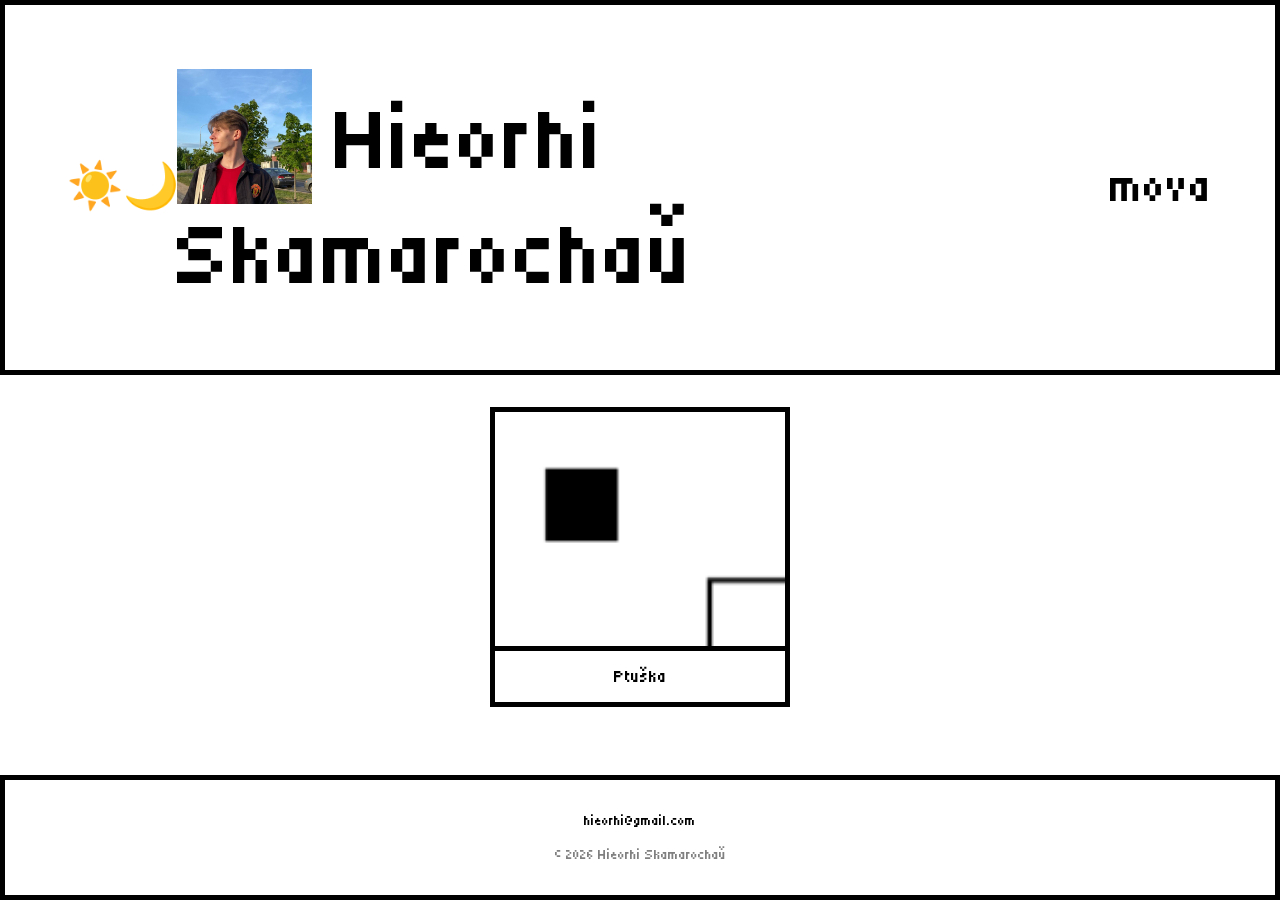
==== index.html @ fead901b "Update index.html" ====
<!DOCTYPE html>

<html lang="be-Latn-BY">

	<head>

		<meta charset="UTF-8">

		<meta name="keywords" content="Hieorhi, Георгі, Георгий">
		<meta name="description" content="Personal portfolio of Hieorhi Skamarochaŭ">

		<link rel="stylesheet" href="css/style.css">
		<link rel="icon" href="images/favicon.png">
		<title>
			Hieorhi Skamarochaŭ
		</title>

<!--	<meta name="viewport" content="width=device-width, initial-scale=1.0">

		<link rel="apple-touch-icon" href="images/favicon.png">

		<meta name="theme-color" content="#ffffff">

		<meta property="og:title" content="Hieorhi Skamarochaŭ">
		<meta property="og:description" content="Ja jo (tutejšy chuj)">
		<meta property="og:type" content="website">
		<meta property="og:url" content="https://hieorhi.github.io/">
		<meta property="og:image" content="https://hieorhi.github.io/images/favicon.png">	-->

	</head>

	<body>

		<header>

			<button id="theme-switch">
				<span class="theme-icon light" aria-hidden="true">☀️</span>
				<span class="theme-icon dark" aria-hidden="true">🌙</span>
			</button>
			<h1>
				<a href="/">
					<img src="images/favicon.png" alt="Я">
					Hieorhi Skamarochaŭ
				</a>
			</h1>
			<button>
				mova
			</button>
		</header>

		<main id="main-content">
			<div class="projects-grid">
				<a class="project" href="https://hieorhi.github.io/Ptuszka/">
					<div class="project-image">
						<img src="images/ptuszka.png" alt="Ptuška" loading="lazy">
					</div>
					<div class="project-title">
						Ptuška
					</div>
				</a>
			</div>
		</main>

		<footer>
			<p>
				<a href="mailto:hieorhi@gmail.com">
					hieorhi@gmail.com
				</a>
			</p>
			<br>
			<p>
				© 2026 Hieorhi Skamarochaŭ
			</p>
		</footer>

	</body>

</html>
---- css/style.css ----
@import url('https://fonts.googleapis.com/css2?family=Tiny5&display=swap');

* {
	margin: 0;
	padding: 0;
	box-sizing: border-box;
}

/* Добавляем пиксельный шрифт */
* {
	font-family: "Tiny5", sans-serif;
	font-weight: 400;
	font-style: normal;
}

:root{
	--base-color: white;
	--text-color: black;
}

.darkmode {
	--base-color: black;
	--text-color: white;
}

html, body {
	height: 100%;
	background: var(--base-color);
	color: var(--text-color);
}

body {
    display: grid;
    grid-template-rows: auto 1fr auto;
    min-height: 100vh; /* вместо height: 100% */
    margin: 0;
}

header {
	display: flex;
	justify-content: space-between;
	align-items: center;
	padding: clamp(1rem, 5vw, 4rem);
	border: 5px solid var(--text-color);
	font-size: clamp(2rem, 5vmin, 3rem);
	font-weight: 600;
}

header img {
	height: 1.5em;
	width: auto;
	vertical-align: -0.4em;
}

header button {
	font-size: inherit;
	padding: 0;
	margin: 0;
	border: none;
	background: none;
	cursor: pointer;
	line-height: 1;
	min-width: 0;              /* отключаем возможные минимальные ширины */
	min-height: 0;             /* отключаем возможные минимальные высоты */
	width: fit-content;        /* ширина по содержимому (на всякий случай) */
	height: fit-content;       /* высота по содержимому */
	display: inline-flex;      /* для точного контроля выравнивания */
	align-items: center;       /* центрируем текст по вертикали */
	justify-content: center;   /* центрируем по горизонтали */
}

a {
	text-decoration: none;
	color: var(--text-color);
}

#theme-switch {
}

#theme-switch img:last-child{
	display: none;
}

.darkmode #theme-switch img:first-child{
	display: none;
}

.darkmode #theme-switch img:last-child{
	display: block;
}

footer {
	padding: 32px 16px;
	text-align: center;
	color: gray;
	font-size: clamp(0.85rem, 2vw, 0.9rem);
	border: 5px solid var(--text-color);
}

main {
	flex: 1; 
	display: flex;
	justify-content: center;
	padding: clamp(16px, 4vw, 32px);
}

.projects-grid {
	display: grid;
	grid-template-columns: repeat(auto-fit, minmax(min(220px, 100%), 300px));
	gap: clamp(20px, 4vw, 32px);
	justify-content: center;
	max-width: 1200px;
	width: 100%;
}

.project {
	width: 100%;
	aspect-ratio: 1 / 1;
	border: 5px solid var(--text-color);
	display: flex;
	flex-direction: column;
	text-decoration: none;
	color: inherit;
	background: var(--base-color);
	transition: all 0.3s ease;
	animation: fadeIn 0.6s ease forwards;
}

@keyframes fadeIn {
	from { opacity: 0; }
	to { opacity: 1; }
}

.project:hover,
.project:focus-visible {
	background: #fafafa;
	transform: translateY(-4px) scale(1.05);
	box-shadow: 0 8px 20px rgba(0, 0, 0, 0.15);
}

.project-image {
	flex: 1;
	overflow: hidden;
	background: var(--base-color);
}

.project-image img {
	width: 100%;
	height: 100%;
	object-fit: cover;
}

.project-title {
	height: 56px;
	display: flex;
	align-items: center;
	justify-content: center;
	border-top: 5px solid #000;
	font-size: clamp(0.95rem, 2vw, 1.05rem);
	font-weight: 500;
	padding: 0 8px;
}

@media (prefers-reduced-motion: reduce) {
	.project {
		animation: none;
	}

	.project:hover,
	.project:focus-visible {
		transform: none;
		transition: none;
		background: #f0f0f0;
		box-shadow: none;
		outline: 3px solid #000;
		outline-offset: 2px;
	}

	*,
	*::before,
	*::after {
		animation-duration: 0.01ms !important;
		animation-iteration-count: 1 !important;
		transition-duration: 0.01ms !important;
	}
}
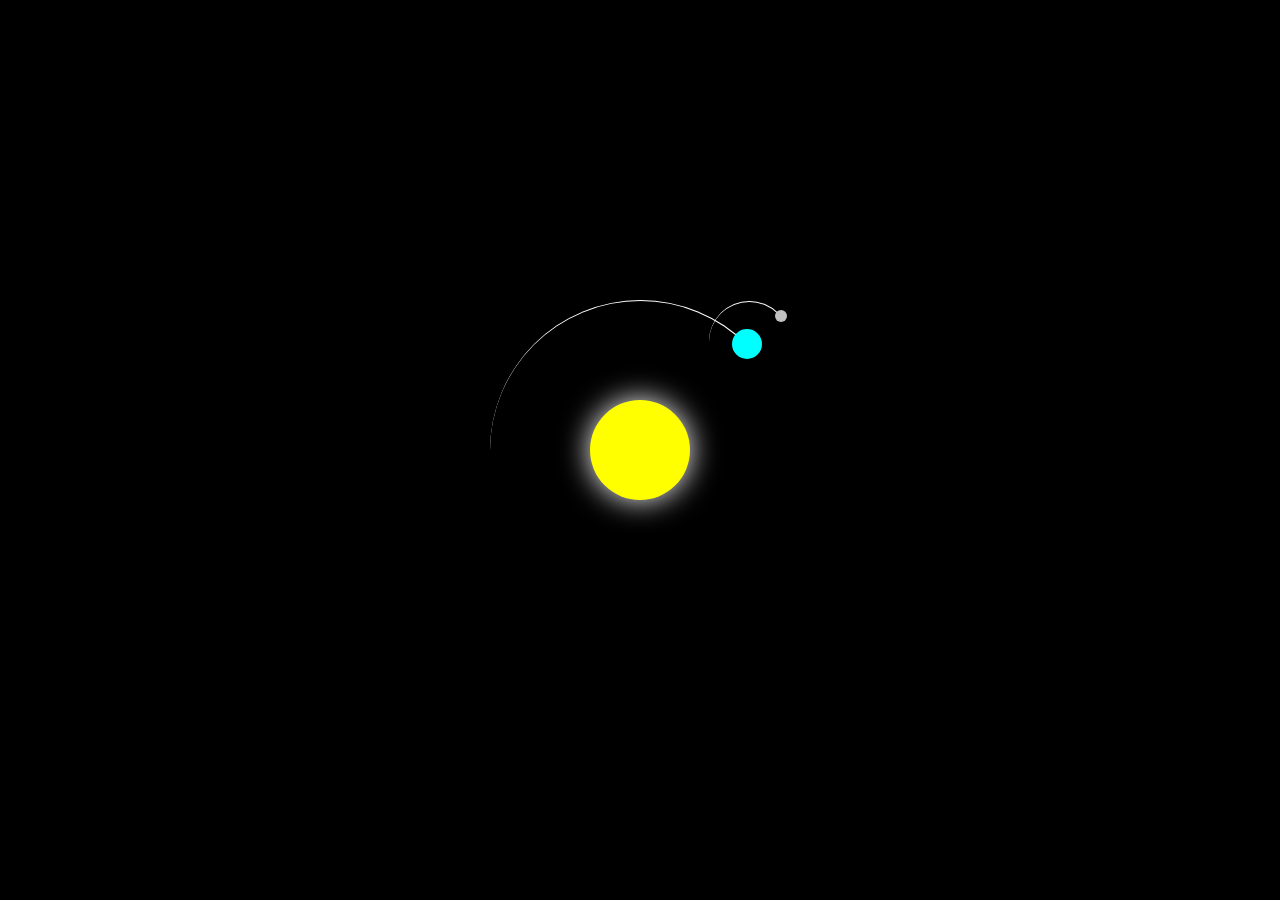
==== commit ef3f0f34: "Add files via upload" ====
--- a/index.html
+++ b/index.html
@@ -1,78 +1,18 @@
 <!DOCTYPE html>
-
-<html lang="be-Latn-BY">
-
-	<head>
-
-		<meta charset="UTF-8">
-
-		<meta name="keywords" content="Hieorhi, Георгі, Георгий">
-		<meta name="description" content="Personal portfolio of Hieorhi Skamarochaŭ">
-
-		<link rel="stylesheet" href="css/style.css">
-		<link rel="icon" href="images/favicon.png">
-		<title>
-			Hieorhi Skamarochaŭ
-		</title>
-
-<!--	<meta name="viewport" content="width=device-width, initial-scale=1.0">
-
-		<link rel="apple-touch-icon" href="images/favicon.png">
-
-		<meta name="theme-color" content="#ffffff">
-
-		<meta property="og:title" content="Hieorhi Skamarochaŭ">
-		<meta property="og:description" content="Ja jo (tutejšy chuj)">
-		<meta property="og:type" content="website">
-		<meta property="og:url" content="https://hieorhi.github.io/">
-		<meta property="og:image" content="https://hieorhi.github.io/images/favicon.png">	-->
-
-	</head>
-
-	<body>
-
-		<header>
-
-			<button id="theme-switch">
-				<span class="theme-icon light" aria-hidden="true">☀️</span>
-				<span class="theme-icon dark" aria-hidden="true">🌙</span>
-			</button>
-			<h1>
-				<a href="/">
-					<img src="images/favicon.png" alt="Я">
-					Hieorhi Skamarochaŭ
-				</a>
-			</h1>
-			<button>
-				mova
-			</button>
-		</header>
-
-		<main id="main-content">
-			<div class="projects-grid">
-				<a class="project" href="https://hieorhi.github.io/Ptuszka/">
-					<div class="project-image">
-						<img src="images/ptuszka.png" alt="Ptuška" loading="lazy">
-					</div>
-					<div class="project-title">
-						Ptuška
-					</div>
-				</a>
-			</div>
-		</main>
-
-		<footer>
-			<p>
-				<a href="mailto:hieorhi@gmail.com">
-					hieorhi@gmail.com
-				</a>
-			</p>
-			<br>
-			<p>
-				© 2026 Hieorhi Skamarochaŭ
-			</p>
-		</footer>
-
-	</body>
-
-</html>
+<html lang="en">
+<head>
+	<link rel="stylesheet" href="style.css">
+	<meta charset="UTF-8">
+	<meta http-equiv="X-UA-Compatible" content="IE=edge">
+		<meta name="viewport" content="width=device-width, initial-scale=1.0">
+	<title>Solar System</title>
+</head>
+<body>
+	<div class="container">
+		<div class="sun"></div>
+		<div class="earth">
+			<div class="moon"></div>
+		</div>
+	</div>
+</body>
+</html>
--- a/style.css
+++ b/style.css
@@ -0,0 +1,71 @@
+body {
+	margin: 0;
+	height: 100vh;
+	display: flex;
+	align-items: center;
+	justify-content: center;
+	background-color: black;
+	overflow: hidden;
+}
+.container {
+	font-size: 10px;
+	width: 40em;
+	height: 40em;
+	position: relative;
+}
+.sun {
+	position: absolute;
+	top: 15em;
+	left: 15em;
+	width: 10em;
+	height: 10em;
+	background-color: yellow;
+	border-radius: 50%;
+	box-shadow: 0 0 3em white;
+}
+.earth, .moon {
+	position: absolute;
+	border-style: solid;
+	border-color: white transparent transparent transparent;
+	border-width: 0.1em 0.1em 0 0;
+	border-radius: 50%;
+}
+.earth {
+	top: 5em;
+	left: 5em;
+	width: 30em;
+	height: 30em;
+	animation: orbit 36.5s linear infinite;
+}
+.moon {
+	top: 0;
+	right: 0;
+	width: 8em;
+	height: 8em;
+	animation: orbit 2.7s linear infinite;
+}
+.earth::before,
+.moon::before {
+	content: '';
+	position: absolute;
+	border-radius: 50%;
+}
+.earth::before {
+	top: 2.8em;
+	right: 2.8em;
+	width: 3em;
+	height: 3em;
+	background-color: aqua;
+}
+.moon::before {
+	top: 0.8em;
+	right: 0.2em;
+	width: 1.2em;
+	height: 1.2em;
+	background-color: silver;
+}
+@keyframes orbit {
+	to {
+		transform: rotate(360deg);
+	}
+}
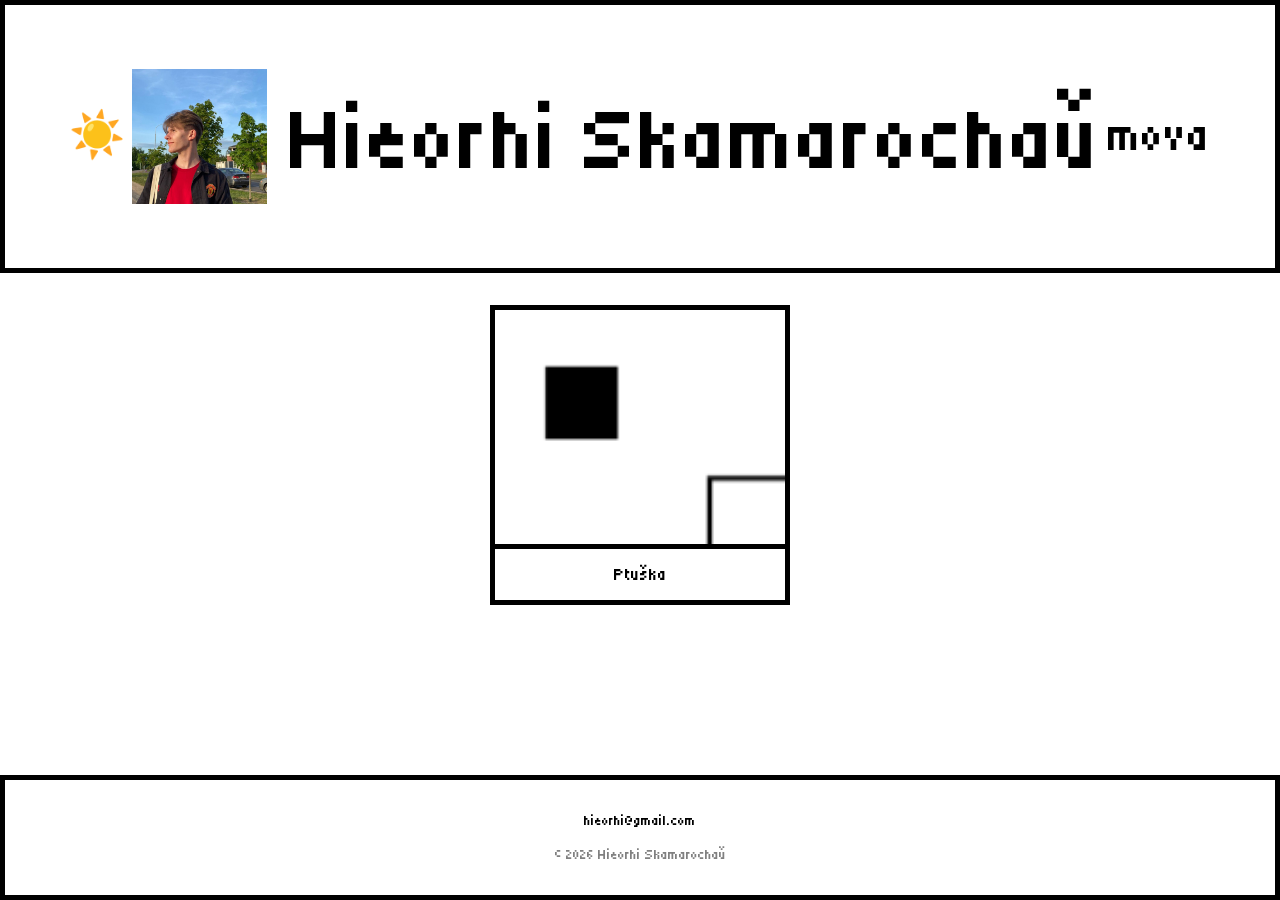
==== commit 8f2a7d90: "Mistaken" ====
--- a/index.html
+++ b/index.html
@@ -1,18 +1,79 @@
+
 <!DOCTYPE html>
-<html lang="en">
-<head>
-	<link rel="stylesheet" href="style.css">
-	<meta charset="UTF-8">
-	<meta http-equiv="X-UA-Compatible" content="IE=edge">
-		<meta name="viewport" content="width=device-width, initial-scale=1.0">
-	<title>Solar System</title>
-</head>
-<body>
-	<div class="container">
-		<div class="sun"></div>
-		<div class="earth">
-			<div class="moon"></div>
-		</div>
-	</div>
-</body>
-</html>+
+<html lang="be-Latn-BY">
+
+	<head>
+
+		<meta charset="UTF-8">
+
+		<meta name="keywords" content="Hieorhi, Георгі, Георгий">
+		<meta name="description" content="Personal portfolio of Hieorhi Skamarochaŭ">
+
+		<link rel="stylesheet" href="css/style.css">
+		<link rel="icon" href="images/favicon.png">
+		<title>
+			Hieorhi Skamarochaŭ
+		</title>
+
+<!--	<meta name="viewport" content="width=device-width, initial-scale=1.0">
+
+		<link rel="apple-touch-icon" href="images/favicon.png">
+
+		<meta name="theme-color" content="#ffffff">
+
+		<meta property="og:title" content="Hieorhi Skamarochaŭ">
+		<meta property="og:description" content="Ja jo (tutejšy chuj)">
+		<meta property="og:type" content="website">
+		<meta property="og:url" content="https://hieorhi.github.io/">
+		<meta property="og:image" content="https://hieorhi.github.io/images/favicon.png">	-->
+
+	</head>
+
+	<body>
+
+		<header>
+
+			<button id="theme-switch">
+				<span class="theme-icon light" aria-hidden="true">☀️</span>
+				<span class="theme-icon dark" aria-hidden="true">🌙</span>
+			</button>
+			<h1>
+				<a href="/">
+					<img src="images/favicon.png" alt="Я">
+					Hieorhi Skamarochaŭ
+				</a>
+			</h1>
+			<button>
+				mova
+			</button>
+		</header>
+
+		<main id="main-content">
+			<div class="projects-grid">
+				<a class="project" href="https://hieorhi.github.io/Ptuszka/">
+					<div class="project-image">
+						<img src="images/ptuszka.png" alt="Ptuška" loading="lazy">
+					</div>
+					<div class="project-title">
+						Ptuška
+					</div>
+				</a>
+			</div>
+		</main>
+
+		<footer>
+			<p>
+				<a href="mailto:hieorhi@gmail.com">
+					hieorhi@gmail.com
+				</a>
+			</p>
+			<br>
+			<p>
+				© 2026 Hieorhi Skamarochaŭ
+			</p>
+		</footer>
+
+	</body>
+
+</html>
--- a/css/style.css
+++ b/css/style.css
@@ -0,0 +1,186 @@
+@import url('https://fonts.googleapis.com/css2?family=Tiny5&display=swap');
+
+* {
+	margin: 0;
+	padding: 0;
+	box-sizing: border-box;
+}
+
+/* Добавляем пиксельный шрифт */
+* {
+	font-family: "Tiny5", sans-serif;
+	font-weight: 400;
+	font-style: normal;
+}
+
+:root{
+	--base-color: white;
+	--text-color: black;
+}
+
+.darkmode {
+	--base-color: black;
+	--text-color: white;
+}
+
+html, body {
+	height: 100%;
+	background: var(--base-color);
+	color: var(--text-color);
+}
+
+body {
+    display: grid;
+    grid-template-rows: auto 1fr auto;
+    min-height: 100vh; /* вместо height: 100% */
+    margin: 0;
+}
+
+header {
+	display: flex;
+	justify-content: space-between;
+	align-items: center;
+	padding: clamp(1rem, 5vw, 4rem);
+	border: 5px solid var(--text-color);
+	font-size: clamp(2rem, 5vmin, 3rem);
+	font-weight: 600;
+}
+
+header img {
+	height: 1.5em;
+	width: auto;
+	vertical-align: -0.4em;
+}
+
+header button {
+	font-size: inherit;
+	padding: 0;
+	margin: 0;
+	border: none;
+	background: none;
+	cursor: pointer;
+	line-height: 1;
+	min-width: 0;              /* отключаем возможные минимальные ширины */
+	min-height: 0;             /* отключаем возможные минимальные высоты */
+	width: fit-content;        /* ширина по содержимому (на всякий случай) */
+	height: fit-content;       /* высота по содержимому */
+	display: inline-flex;      /* для точного контроля выравнивания */
+	align-items: center;       /* центрируем текст по вертикали */
+	justify-content: center;   /* центрируем по горизонтали */
+}
+
+a {
+	text-decoration: none;
+	color: var(--text-color);
+}
+
+#theme-switch {
+}
+
+#theme-switch span:last-child{
+	display: none;
+}
+
+.darkmode #theme-switch span:first-child{
+	display: none;
+}
+
+.darkmode #theme-switch span:last-child{
+	display: block;
+}
+
+footer {
+	padding: 32px 16px;
+	text-align: center;
+	color: gray;
+	font-size: clamp(0.85rem, 2vw, 0.9rem);
+	border: 5px solid var(--text-color);
+}
+
+main {
+	flex: 1; 
+	display: flex;
+	justify-content: center;
+	padding: clamp(16px, 4vw, 32px);
+}
+
+.projects-grid {
+	display: grid;
+	grid-template-columns: repeat(auto-fit, minmax(min(220px, 100%), 300px));
+	gap: clamp(20px, 4vw, 32px);
+	justify-content: center;
+	max-width: 1200px;
+	width: 100%;
+}
+
+.project {
+	width: 100%;
+	aspect-ratio: 1 / 1;
+	border: 5px solid var(--text-color);
+	display: flex;
+	flex-direction: column;
+	text-decoration: none;
+	color: inherit;
+	background: var(--base-color);
+	transition: all 0.3s ease;
+	animation: fadeIn 0.6s ease forwards;
+}
+
+@keyframes fadeIn {
+	from { opacity: 0; }
+	to { opacity: 1; }
+}
+
+.project:hover,
+.project:focus-visible {
+	background: #fafafa;
+	transform: translateY(-4px) scale(1.05);
+	box-shadow: 0 8px 20px rgba(0, 0, 0, 0.15);
+}
+
+.project-image {
+	flex: 1;
+	overflow: hidden;
+	background: var(--base-color);
+}
+
+.project-image img {
+	width: 100%;
+	height: 100%;
+	object-fit: cover;
+}
+
+.project-title {
+	height: 56px;
+	display: flex;
+	align-items: center;
+	justify-content: center;
+	border-top: 5px solid #000;
+	font-size: clamp(0.95rem, 2vw, 1.05rem);
+	font-weight: 500;
+	padding: 0 8px;
+}
+
+@media (prefers-reduced-motion: reduce) {
+	.project {
+		animation: none;
+	}
+
+	.project:hover,
+	.project:focus-visible {
+		transform: none;
+		transition: none;
+		background: #f0f0f0;
+		box-shadow: none;
+		outline: 3px solid #000;
+		outline-offset: 2px;
+	}
+
+	*,
+	*::before,
+	*::after {
+		animation-duration: 0.01ms !important;
+		animation-iteration-count: 1 !important;
+		transition-duration: 0.01ms !important;
+	}
+}
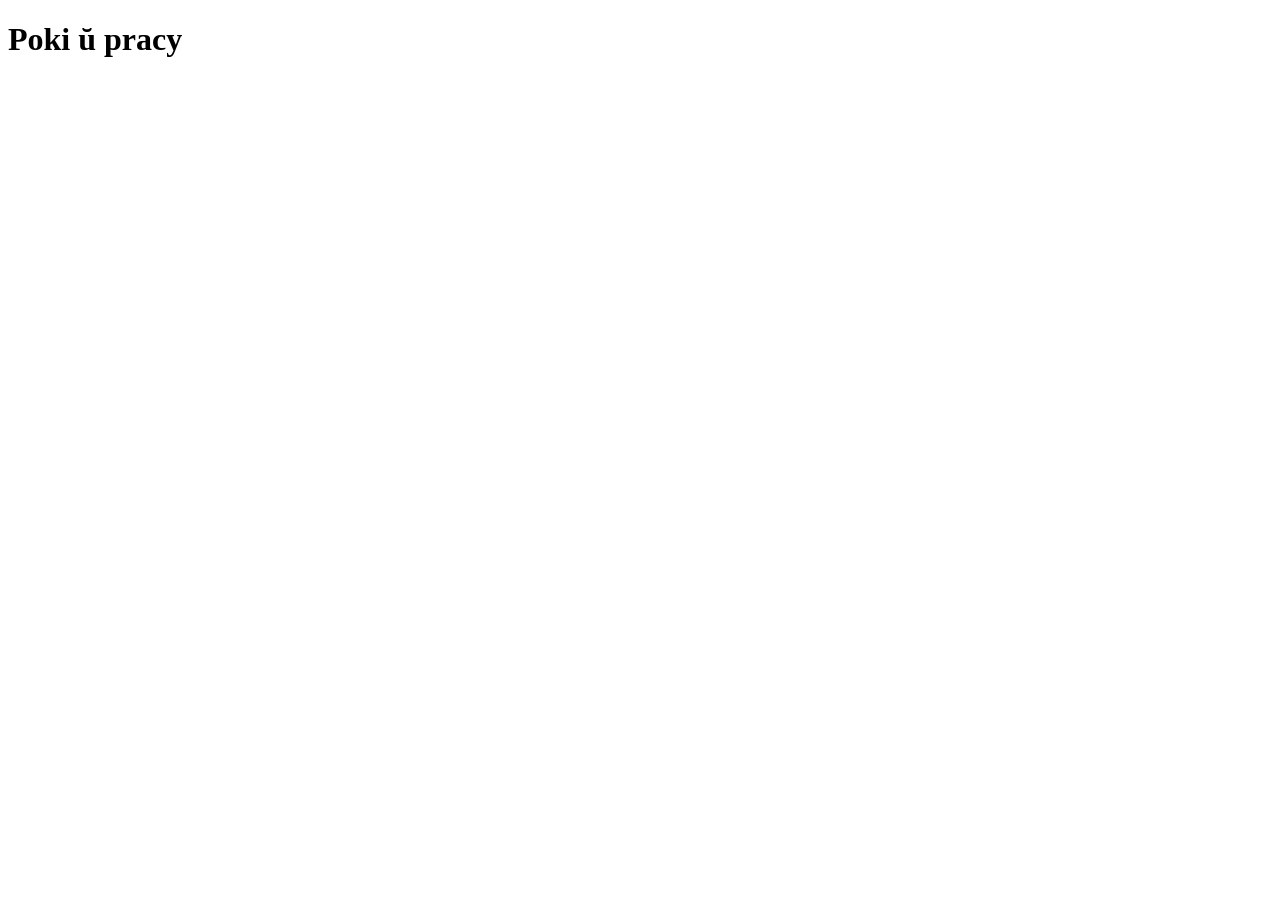
==== commit 0b93f557: "Update index.html Poki ŭ pracy" ====
--- a/index.html
+++ b/index.html
@@ -1,79 +1,11 @@
-
 <!DOCTYPE html>
-
-<html lang="be-Latn-BY">
-
-	<head>
-
-		<meta charset="UTF-8">
-
-		<meta name="keywords" content="Hieorhi, Георгі, Георгий">
-		<meta name="description" content="Personal portfolio of Hieorhi Skamarochaŭ">
-
-		<link rel="stylesheet" href="css/style.css">
-		<link rel="icon" href="images/favicon.png">
-		<title>
-			Hieorhi Skamarochaŭ
-		</title>
-
-<!--	<meta name="viewport" content="width=device-width, initial-scale=1.0">
-
-		<link rel="apple-touch-icon" href="images/favicon.png">
-
-		<meta name="theme-color" content="#ffffff">
-
-		<meta property="og:title" content="Hieorhi Skamarochaŭ">
-		<meta property="og:description" content="Ja jo (tutejšy chuj)">
-		<meta property="og:type" content="website">
-		<meta property="og:url" content="https://hieorhi.github.io/">
-		<meta property="og:image" content="https://hieorhi.github.io/images/favicon.png">	-->
-
-	</head>
-
-	<body>
-
-		<header>
-
-			<button id="theme-switch">
-				<span class="theme-icon light" aria-hidden="true">☀️</span>
-				<span class="theme-icon dark" aria-hidden="true">🌙</span>
-			</button>
-			<h1>
-				<a href="/">
-					<img src="images/favicon.png" alt="Я">
-					Hieorhi Skamarochaŭ
-				</a>
-			</h1>
-			<button>
-				mova
-			</button>
-		</header>
-
-		<main id="main-content">
-			<div class="projects-grid">
-				<a class="project" href="https://hieorhi.github.io/Ptuszka/">
-					<div class="project-image">
-						<img src="images/ptuszka.png" alt="Ptuška" loading="lazy">
-					</div>
-					<div class="project-title">
-						Ptuška
-					</div>
-				</a>
-			</div>
-		</main>
-
-		<footer>
-			<p>
-				<a href="mailto:hieorhi@gmail.com">
-					hieorhi@gmail.com
-				</a>
-			</p>
-			<br>
-			<p>
-				© 2026 Hieorhi Skamarochaŭ
-			</p>
-		</footer>
-
-	</body>
-
+<html lang="be">
+<head>
+  <meta charset="UTF-8">
+  <meta name="viewport" content="width=device-width, initial-scale=1.0">
+  <title>Poki ŭ pracy</title>
+</head>
+<body>
+  <h1>Poki ŭ pracy</h1>
+</body>
 </html>
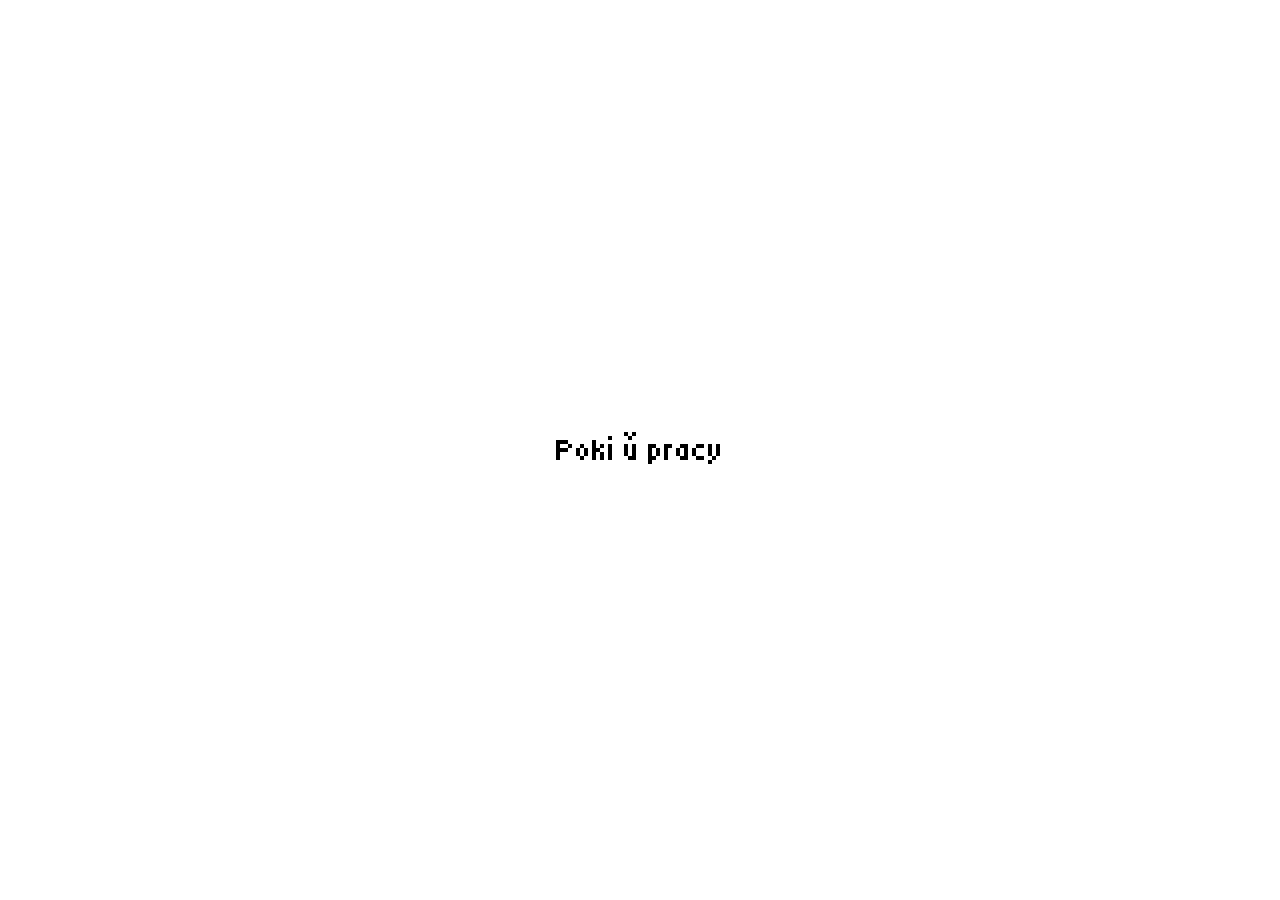
==== commit 053b4a4f: "Update index.html" ====
--- a/index.html
+++ b/index.html
@@ -4,6 +4,7 @@
   <meta charset="UTF-8">
   <meta name="viewport" content="width=device-width, initial-scale=1.0">
   <title>Poki ŭ pracy</title>
+  <link rel="stylesheet" href="css/style.css">
 </head>
 <body>
   <h1>Poki ŭ pracy</h1>
--- a/css/style.css
+++ b/css/style.css
@@ -0,0 +1,22 @@
+@import url('https://fonts.googleapis.com/css2?family=Tiny5&display=swap');
+
+* {
+	margin: 0;
+	padding: 0;
+	box-sizing: border-box;
+	font-family: "Tiny5", sans-serif;
+	font-weight: 400;
+	font-style: normal;
+}
+
+:root{
+	--base-color: white;
+	--text-color: black;
+}
+
+body {
+    height: 100vh;
+    display: flex;
+    align-items: center;
+    justify-content: center;
+}
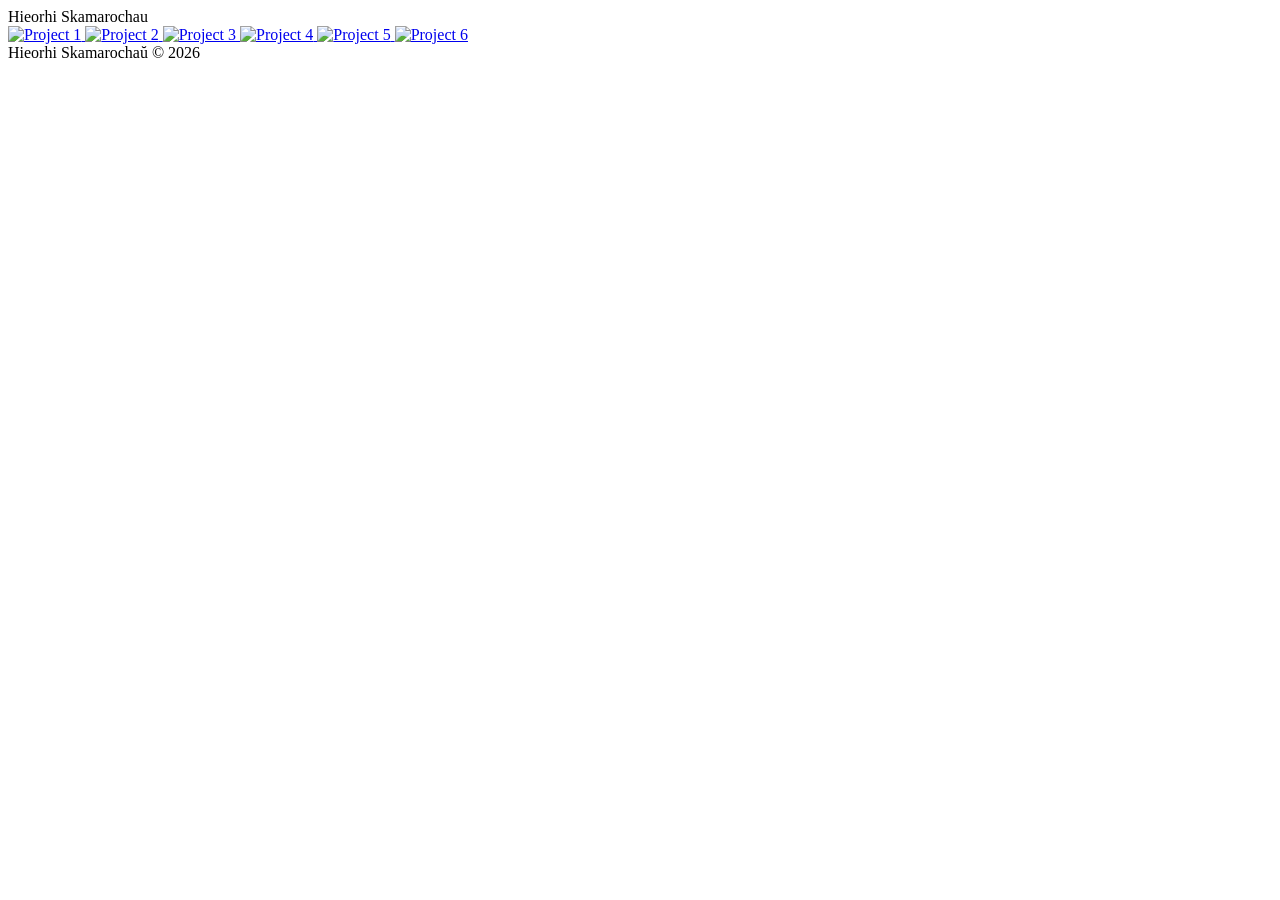
==== commit 1590de4e: "Update index.html" ====
--- a/index.html
+++ b/index.html
@@ -1,12 +1,45 @@
 <!DOCTYPE html>
-<html lang="be">
+<html lang="en">
 <head>
-  <meta charset="UTF-8">
-  <meta name="viewport" content="width=device-width, initial-scale=1.0">
-  <title>Poki ŭ pracy</title>
-  <link rel="stylesheet" href="css/style.css">
+    <meta charset="UTF-8">
+    <meta name="viewport" content="width=device-width, initial-scale=1.0">
+    <title>Hieorhi Skamarochaŭ</title>
 </head>
 <body>
-  <h1>Poki ŭ pracy</h1>
+    <header class="site-header">
+        Hieorhi Skamarochau
+    </header>
+
+    <main class="site-main">
+        <div class="projects-grid">
+            <a href="https://example.com/project1" class="project-card" target="_blank">
+                <img src="https://placehold.co/600x450/e0e0e0/999?text=Project+1" alt="Project 1">
+            </a>
+
+            <a href="https://example.com/project2" class="project-card" target="_blank">
+                <img src="https://placehold.co/600x450/e0e0e0/999?text=Project+2" alt="Project 2">
+            </a>
+
+            <a href="https://example.com/project3" class="project-card" target="_blank">
+                <img src="https://placehold.co/600x450/e0e0e0/999?text=Project+3" alt="Project 3">
+            </a>
+
+            <a href="https://example.com/project4" class="project-card" target="_blank">
+                <img src="https://placehold.co/600x450/e0e0e0/999?text=Project+4" alt="Project 4">
+            </a>
+
+            <a href="https://example.com/project5" class="project-card" target="_blank">
+                <img src="https://placehold.co/600x450/e0e0e0/999?text=Project+5" alt="Project 5">
+            </a>
+
+            <a href="https://example.com/project6" class="project-card" target="_blank">
+                <img src="https://placehold.co/600x450/e0e0e0/999?text=Project+6" alt="Project 6">
+            </a>
+        </div>
+    </main>
+
+    <footer class="site-footer">
+        Hieorhi Skamarochaŭ © 2026
+    </footer>
 </body>
 </html>
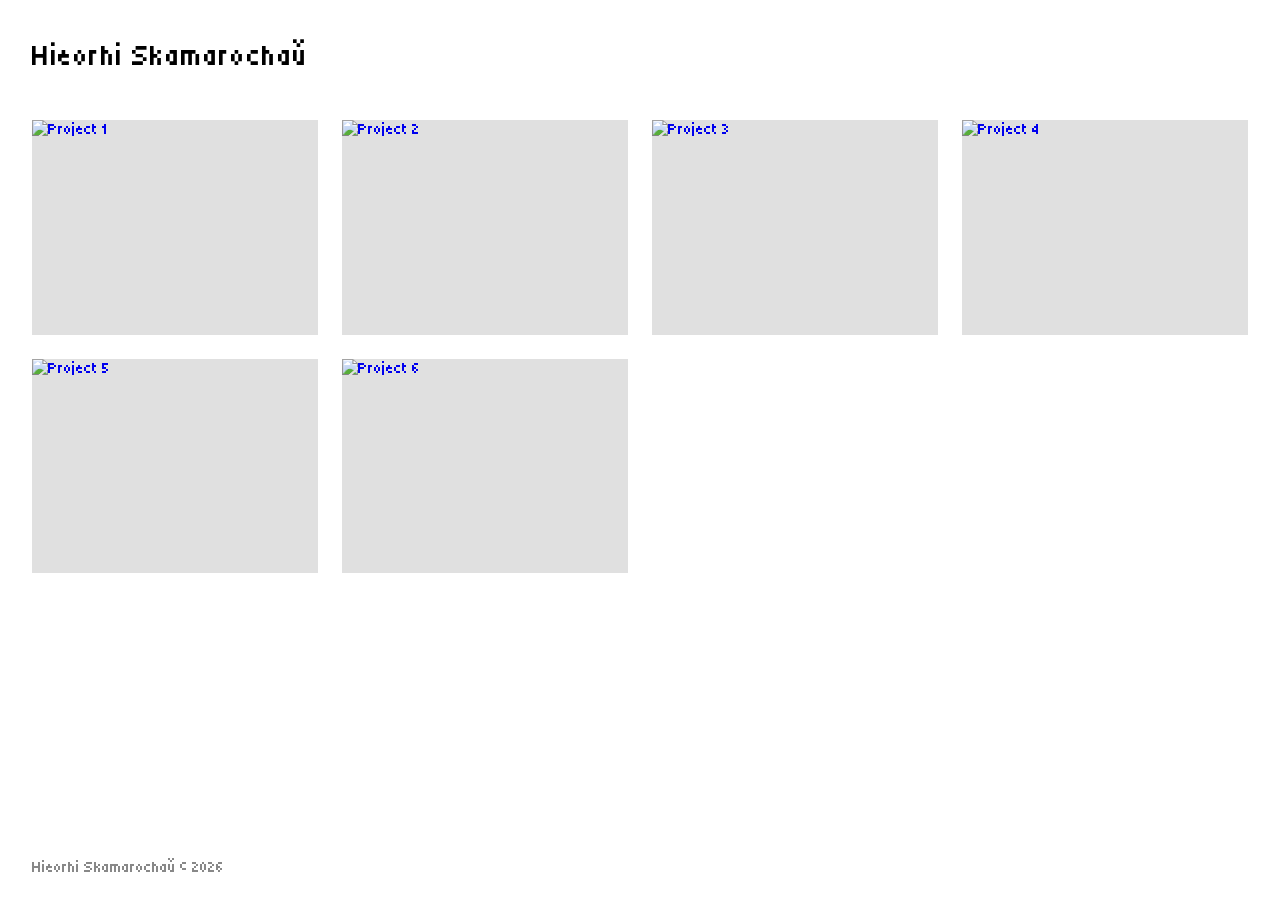
==== commit 79df5b7e: "Update index.html" ====
--- a/index.html
+++ b/index.html
@@ -1,45 +1,41 @@
 <!DOCTYPE html>
-<html lang="en">
+<html lang="be">
 <head>
-    <meta charset="UTF-8">
-    <meta name="viewport" content="width=device-width, initial-scale=1.0">
-    <title>Hieorhi Skamarochaŭ</title>
+  <meta charset="UTF-8">
+  <meta name="viewport" content="width=device-width, initial-scale=1.0">
+  <title>Hieorhi Skamarochaŭ</title>
+  <link rel="stylesheet" href="css/style.css">
 </head>
+  
 <body>
-    <header class="site-header">
-        Hieorhi Skamarochau
-    </header>
-
-    <main class="site-main">
-        <div class="projects-grid">
-            <a href="https://example.com/project1" class="project-card" target="_blank">
-                <img src="https://placehold.co/600x450/e0e0e0/999?text=Project+1" alt="Project 1">
-            </a>
-
-            <a href="https://example.com/project2" class="project-card" target="_blank">
-                <img src="https://placehold.co/600x450/e0e0e0/999?text=Project+2" alt="Project 2">
-            </a>
-
-            <a href="https://example.com/project3" class="project-card" target="_blank">
-                <img src="https://placehold.co/600x450/e0e0e0/999?text=Project+3" alt="Project 3">
-            </a>
-
-            <a href="https://example.com/project4" class="project-card" target="_blank">
-                <img src="https://placehold.co/600x450/e0e0e0/999?text=Project+4" alt="Project 4">
-            </a>
-
-            <a href="https://example.com/project5" class="project-card" target="_blank">
-                <img src="https://placehold.co/600x450/e0e0e0/999?text=Project+5" alt="Project 5">
-            </a>
-
-            <a href="https://example.com/project6" class="project-card" target="_blank">
-                <img src="https://placehold.co/600x450/e0e0e0/999?text=Project+6" alt="Project 6">
-            </a>
-        </div>
-    </main>
-
-    <footer class="site-footer">
-        Hieorhi Skamarochaŭ © 2026
-    </footer>
+  <header class="site-header">
+Hieorhi Skamarochaŭ
+  </header>
+  <main class="site-main">
+    <div class="projects-grid">
+      <a href="https://example.com/project1" class="project-card" target="_blank">
+        <img src="https://placehold.co/600x450/e0e0e0/999?text=Project+1" alt="Project 1">
+      </a>
+      <a href="https://example.com/project2" class="project-card" target="_blank">
+        <img src="https://placehold.co/600x450/e0e0e0/999?text=Project+2" alt="Project 2">
+      </a>
+      <a href="https://example.com/project3" class="project-card" target="_blank">
+        <img src="https://placehold.co/600x450/e0e0e0/999?text=Project+3" alt="Project 3">
+      </a>
+      <a href="https://example.com/project4" class="project-card" target="_blank">
+        <img src="https://placehold.co/600x450/e0e0e0/999?text=Project+4" alt="Project 4">
+      </a>
+      <a href="https://example.com/project5" class="project-card" target="_blank">
+        <img src="https://placehold.co/600x450/e0e0e0/999?text=Project+5" alt="Project 5">
+      </a>
+      <a href="https://example.com/project6" class="project-card" target="_blank">
+        <img src="https://placehold.co/600x450/e0e0e0/999?text=Project+6" alt="Project 6">
+      </a>
+    </div>
+  </main>
+  
+  <footer class="site-footer">
+Hieorhi Skamarochaŭ © 2026
+  </footer>
 </body>
 </html>
--- a/css/style.css
+++ b/css/style.css
@@ -0,0 +1,60 @@
+@import url('https://fonts.googleapis.com/css2?family=Tiny5&display=swap');
+
+body {
+	display: flex;
+	flex-direction: column;
+	min-height: 100vh;
+	font-family: "Tiny5", sans-serif;
+	background: #ffffff;
+	color: #000000;
+}
+
+        /* Header — обычный блок, без фиксации */
+.site-header {
+	padding: 2rem 1.5rem 1.5rem;
+	font-size: 1.8rem;
+	font-weight: 400;
+	letter-spacing: 0.02em;
+	background: #ffffff;
+}
+
+        /* Основное тело — растягивается, занимает всё доступное место */
+.site-main {
+	flex: 1;
+	padding: 1.5rem;
+}
+
+        /* Сетка для проектов */
+.projects-grid {
+	display: grid;
+	grid-template-columns: repeat(auto-fill, minmax(280px, 1fr));
+	gap: 1.5rem;
+}
+
+.project-card {
+	display: block;
+	border-radius: 0;
+	overflow: hidden;
+	background: #f5f5f5;
+	transition: opacity 0.2s;
+	text-decoration: none;
+}
+
+.project-card:hover {
+	opacity: 0.85;
+}
+
+.project-card img {
+	display: block;
+	width: 100%;
+	height: auto;
+	aspect-ratio: 4 / 3;
+	object-fit: cover;
+	background: #e0e0e0;
+}
+.site-footer {
+	padding: 2rem 1.5rem;
+	font-size: 1rem;
+	color: #888888;  /* серый */
+	background: #ffffff;
+}
